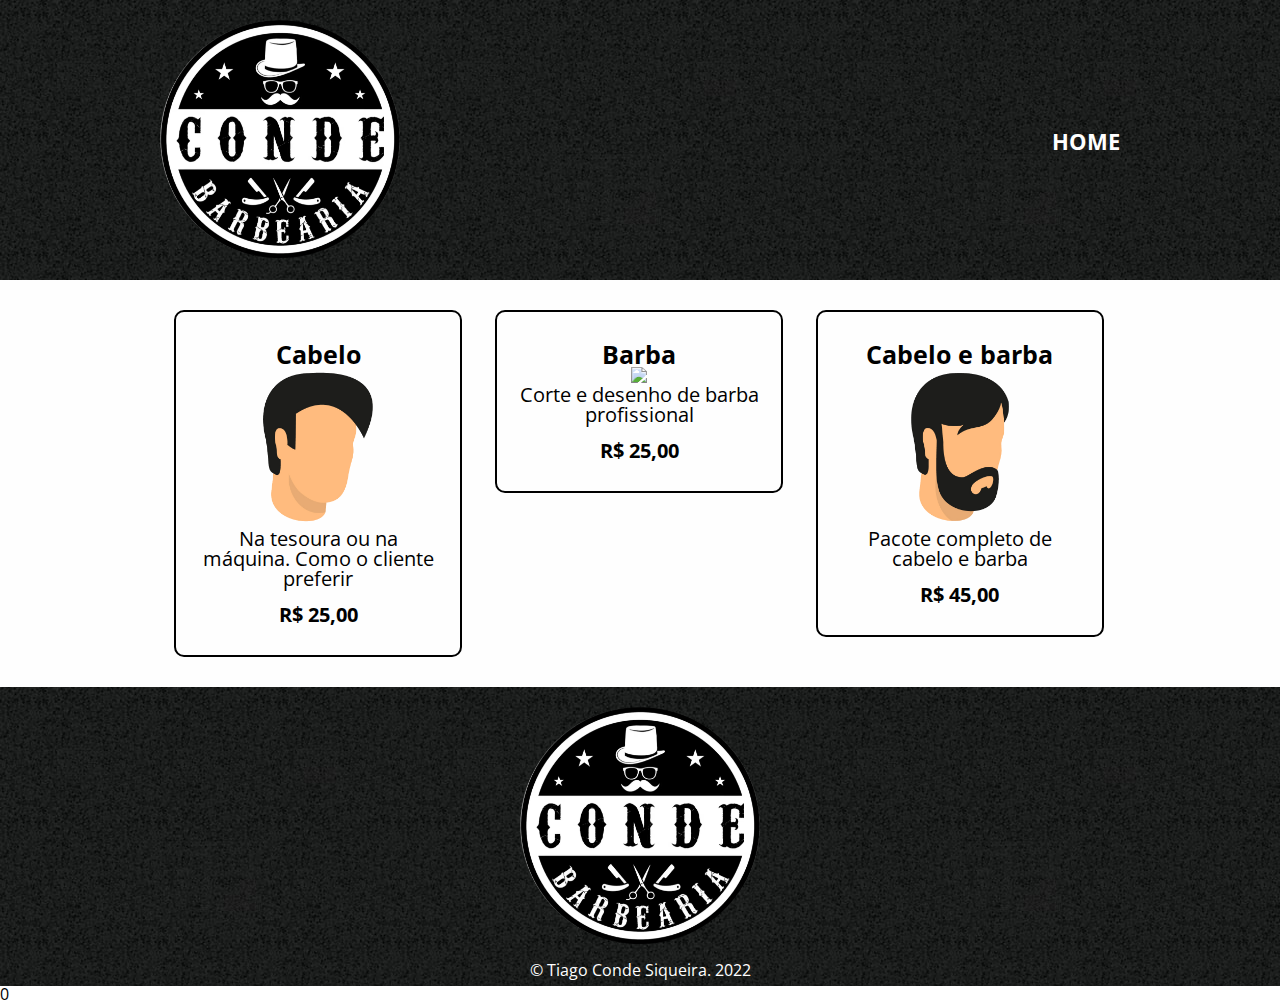
==== src/main/resources/static/product.html @ fcb49cb3 "Initial commit" ====
<!DOCTYPE html>
<html lang="pt-br">
<head>
    <meta charset="UTF-8">
    <meta name="viewport" content="width=device-width">

    <title>Barber Shop</title>
    <link rel="stylesheet" href="css/reset.css">
    <link rel="stylesheet" href="css/style.css">
    <link href="https://fonts.googleapis.com/css2?family=Open+Sans&display=swap" rel="stylesheet"> <!--Font txt-->

    <style>
        .modal {
            display: none;
            position: fixed;
            z-index: 1;
            left: 0;
            top: 0;
            width: 100%;
            height: 100%;
            overflow: auto;
            background-color: rgba(0,0,0,0.8);
        }

        .modal-content {
            background-color: #fefefe;
            margin: 15% auto;
            padding: 20px;
            border: 1px solid #888;
            width: 80%;
            max-width: 600px;
            box-shadow: 0 4px 8px rgba(0,0,0,0.2);
            text-align: center;
            position: relative;
        }

        .close {
            color: #aaa;
            float: right;
            font-size: 28px;
            font-weight: bold;
        }

        .close:hover,
        .close:focus {
            color: black;
            text-decoration: none;
            cursor: pointer;
        }
    </style>
</head>

<body>
<header>
    <div id="box">
        <h1><img src="imgs/logoBarbearia.jpg" alt="logo of Barber Shop"></h1>
        <nav>
            <ul>
                <li><a href="index.html">Home</a></li>
            </ul>
        </nav>
    </div>
</header>
<main>
    <div>
        <ul class="products">
            <li>
                <h2>Cabelo</h2>
                <img src="imgs/Hair.png" onclick="openModal('Cabelo')">
                <p class="product-description">Na tesoura ou na máquina. Como o cliente preferir</p>
                <br>
                <p class="product-price">R$ 25,00</p>
            </li>
            <li>
                <h2>Barba</h2>
                <img src="imgs/Barber.png" onclick="openModal('Barba')">
                <p class="product-description">Corte e desenho de barba profissional</p>
                <br>
                <p class="product-price">R$ 25,00</p>
            </li>
            <li>
                <h2>Cabelo e barba</h2>
                <img src="imgs/Hair and barber.png" onclick="openModal('CabeloBarba')">
                <p class="product-description">Pacote completo de cabelo e barba</p>
                <br>
                <p class="product-price">R$ 45,00</p>
            </li>
        </ul>
    </div>
</main>
<footer>
    <img src="imgs/logoBarbearia.jpg" alt="logo of Barber Shop">
    <p class="copyright">&copy; Tiago Conde Siqueira. 2022</p>
</footer>

<div id="modalCabelo" class="modal">
    <div class="modal-content">
        <span class="close" onclick="closeModal('Cabelo')">&times;</span>
        <h2>Agendar Serviço de Cabelo</h2>
        <form id="formAgendarCabelo">
            <label for="dataCabelo">Data:</label>
            <input type="date" id="dataCabelo" name="dataAgenda" required>

            <label for="horarioCabelo">Horário:</label>
            <input type="time" id="horarioCabelo" name="horaAgenda" required>

            <label for="emailCabelo">Email:</label>
            <input type="text" id="emailCabelo" name="clienteEmail" required>


            <button type="button" onclick="agendarCabelo()">Agendar</button>
        </form>
    </div>
</div>

<!-- Modal para Barba -->
<div id="modalBarba" class="modal">
    <div class="modal-content">
        <span class="close" onclick="closeModal('Barba')">&times;</span>
        <h2>Agendar Serviço de Barba</h2>
        <form id="formAgendarBarba">
            <label for="dataBarba">Data:</label>
            <input type="date" id="dataBarba" name="dataAgenda" required>

            <label for="horarioBarba">Horário:</label>
            <input type="time" id="horarioBarba" name="horaAgenda" required>

            <label for="emailBarba">Email:</label>
            <input type="text" id="emailBarba" name="clienteEmail" required>

            <button type="button" onclick="agendarBarba()">Agendar</button>
        </form>
    </div>
</div>

<div id="modalCabeloBarba" class="modal">
    <div class="modal-content">
        <span class="close" onclick="closeModal('CabeloBarba')">&times;</span>
        <h2>Agendar Serviço de Cabelo e Barba</h2>
        <form id="formAgendarCabeloBarba">
            <label for="dataCabeloBarba">Data:</label>
            <input type="date" id="dataCabeloBarba" name="dataAgenda" required>

            <label for="horarioCabeloBarba">Horário:</label>
            <input type="time" id="horarioCabeloBarba" name="horaAgenda" required>

            <label for="emailCabeloBarba">Email:</label>
            <input type="text" id="emailCabeloBarba" name="clienteEmail" required>

            <button type="button" onclick="agendarCabeloBarba()">Agendar</button>
        </form>
    </div>
</div>

0
<script>
    function openModal(service) {
        var modal = document.getElementById('modal' + service.replace(/ /g, ''));
        modal.style.display = "block";
    }

    function closeModal(service) {
        var modal = document.getElementById('modal' + service.replace(/ /g, ''));
        modal.style.display = "none";
    }

    function agendarCabelo() {
        var data = document.getElementById('dataCabelo').value;
        var horario = document.getElementById('horarioCabelo').value;
        var email = document.getElementById('emailCabelo').value;

        var dataHora = {
            dataAgenda: data,
            horaAgenda: horario,
            clienteEmail: email
        };

        var xhr = new XMLHttpRequest();
        xhr.open("POST", "/agendas/agendar-cabelo");
        xhr.setRequestHeader("Content-Type", "application/json;charset=UTF-8");
        xhr.onload = function () {
            if (xhr.readyState === XMLHttpRequest.DONE) {
                if (xhr.status === 200) {
                    window.location.href = "product.html";
                } else {
                    console.error('Erro ao enviar requisição: ' + xhr.status);
                }
            }
        };
        xhr.send(JSON.stringify(dataHora));
    }

    function agendarBarba() {
        var data = document.getElementById('dataBarba').value;
        var horario = document.getElementById('horarioBarba').value;
        var email = document.getElementById('emailCabelo').value;

        var dataHora = {
            dataAgenda: data,
            horaAgenda: horario,
            clienteEmail: email
        };

        var xhr = new XMLHttpRequest();
        xhr.open("POST", "/agendas/agendar-barba");
        xhr.setRequestHeader("Content-Type", "application/json;charset=UTF-8"); // Definir o Content-Type como application/json
        xhr.onload = function () {
            if (xhr.readyState === XMLHttpRequest.DONE) {
                if (xhr.status === 200) {
                    window.location.href = "product.html";
                } else {
                    console.error('Erro ao enviar requisição: ' + xhr.status);
                }
            }
        };
        xhr.send(JSON.stringify(dataHora));
    }

    function agendarCabeloBarba() {
        var data = document.getElementById('dataCabeloBarba').value;
        var horario = document.getElementById('horarioCabeloBarba').value;
        var email = document.getElementById('emailCabelo').value;

        var dataHora = {
            dataAgenda: data,
            horaAgenda: horario,
            clienteEmail: email
        };

        var xhr = new XMLHttpRequest();
        xhr.open("POST", "/agendas/agendar-cabelo-barba");
        xhr.setRequestHeader("Content-Type", "application/json;charset=UTF-8");
        xhr.onload = function () {
            if (xhr.readyState === XMLHttpRequest.DONE) {
                if (xhr.status === 200) {
                    window.location.href = "product.html";
                } else {
                    console.error('Erro ao enviar requisição: ' + xhr.status);
                }
            }
        };
        xhr.send(JSON.stringify(dataHora));
    }
</script>
</body>
</html>
---- src/main/resources/static/css/style.css ----
header{
    background: url("../imgs/bg.jpg");
    padding: 20px 0px; /*espaço ao redor do elemento dentro das bordas*/
    transition: 0.5s; /*A propriedade abreviada combina quatro das propriedades de transição em uma única propriedade.*/
}

#box{
    position: relative;/*posição de referência do ponto inicial dentro do box*/
    width: 960px;
    margin: 0 auto;
}

#box h1 img{
    width: 15em;
}

body{
    font-family: 'Open Sans', sans-serif; /*Texto da fonte*/
}


nav ul{
    position: absolute; /*posição de referência do ponto inicial com página inteira*/
    top: 110px; /*distância do topo*/
    right: 0px;
}

nav li{
    display: inline; /*é usada para exibir um elemento em linha com o conteúdo que o rodeia.*/
    margin: 0 0 0 15px; /*espaço externo*/
    
}

nav a:hover{ /*mudar o comportamento quando o mouse estiver acima*/
    color: #990011;
    text-decoration: underline;
}

nav a{
    text-transform: uppercase;
    font-weight: bold;
    color: white;
    text-decoration: none;/*text-decoration: none; é uma declaração CSS que é usada para remover a decoração de texto de um elemento.*/
    font-size: 22px;
}

#banner{
    width: 100%;
    display: block;
    margin: auto; 
}

main{
    background: #FEFEFE;
}

.main{
    margin: 30px 2em;

}

.title_main{
    text-align: center;
    font-size: 2em; 
    clear: left; /*clear: left; é uma declaração CSS que é usada para impedir que um elemento flutue à esquerda em relação ao conteúdo que o rodeia.*/
    margin: 15px 0;

}

#cut{ /*Imagem de corte a esquerda da pagina*/
    width: 180px;
    float: left;/*float: left; é uma declaração CSS que é usada para fazer com que um elemento flutue à esquerda em relação ao conteúdo que o rodeia.*/
    margin: 0 10px 0px 0px;/*superior direito inferior esquerdo*/
}

.main p{
    margin: 1em 0;
}

.main strong{
    font-weight: bolder;
}

.local{
    background: linear-gradient(#FEFEFE,#666666)
}

.local{
    text-align: center;
    margin: 2em 0 10px 0;
    font-size: 2em;
}

.local>{
    text-align: center;
    font-size: 1.5em;
    margin-bottom: 20px;
    color: rgba(0, 0, 0, 0.5);
    text-shadow: 2px 2px 2px #777777;
}

.map{
    margin: 30px 30px 0 30px;
}

.products{
    width: 960px;
    margin: 0 auto;
    padding: 30px;
}

.products li{
    display: inline-block;
    text-align: center;
    width: 30%;
    vertical-align: top;
    margin: 0 1.5%;
    padding: 30px 20px; 
    box-sizing: border-box;/* As propriedades width (width) e height (height) incluem o tamanho do preenchimento e o limite da propriedade */ /*não para aumentar o tamanho do elemento*/
    border: 2px solid #000000;/*tamanho/estilo/cor*/
    border-radius: 10px; /* curvatura */
}

.products li:hover{/*mudar o comportamento quando o mouse acabar*/
    border-color: #990011;
}

.products li:active{ /*mudar o comportamento quando o mouse clicar*/
    border-color: #339900;
}

h2{
    font-weight: bold;
    font-size: 25px;
}

.products li > img{
    width: 10em;
}

.products li:hover h2{
    font-size: 35px;
}

.product-description{
    font-size: 20px;

}

.product-price{
    font-size: 20px;
    font-weight: bold;
}


#four{
    width: 100px;
    float: left;
    margin: 15px 30px 0 calc(50% - 150px);
    box-shadow: 10px 10px 5px black;
}

#four:hover{
    opacity: 0.2;
    transition: 1s;
}

#four:active{
    opacity: 1;
}

.benefits-video{
    background: #666666;
    padding-top: 30px;
    transition: 0.5s;
}


.benefits ul{
    background: #666666;
    margin-top: 5px;
    font-size: 20px;
    list-style: square;/*símbolo que fica no lado esquerdo da lista*/
    display: inline-block;
}

.benefits li{
    padding: 5px;
}   

.benefits li:before{ /*li:before é um pseudo-elemento CSS que é usado para inserir conteúdo antes de cada elemento li.*/
    content: "👍";
}

.benefits li:first-child{/*li:first-child é um seletor CSS que seleciona o primeiro elemento li de um conjunto de elementos li.*/
    font-style: italic;
}

.benefits li::first-letter{/*li::first-letter é um seletor CSS que seleciona o primeiro caractere de cada elemento li. Ele é usado para estilizar o primeiro caractere de cada elemento li de forma diferente do restante do texto.*/
    font-style: normal;
}

.benefits li:nth-child(3){/*li:nth-child(3) é um seletor CSS que seleciona o terceiro elemento li de um conjunto de elementos li. */
    font-weight: bold;    
}

.video{
    width: 560px;
    margin: 0 auto;
    padding: 30px
    
}
#imgfrente{
    border: 2px solid white;
    border-radius: 5% 5% 5% 5%;
}
#banner_below{
    width: 100%;
    height: 700px;
    border: 5px solid black;
    
}

footer{
    text-align: center;
    background: url("../imgs/bg.jpg");
    line-height: 2;
    margin-top: 0px;   
}

footer img{
    margin-top: 20px;
    width: 15em;
}

.copyright{
    color: #FFFFFF;
}

#h1contato{
    text-align: center
    
}


.input-pattern{
    display: block;
    padding: 10px 0;
    position: relative;
    width: 100%;
    margin: 10px 0;
}

.checkbox{
    margin: 20px 0px;
}

#numerozap{
    color: white;
}

#email{
    color: white;
}

#iconwhatsapp{
    width: 16px;
    height: 16px;
}

#iconinstagram{
    width: 18px;
    height: 18px;
}

#iconemail{
    width: 20px;
    height: 20px;
}

#instagram{
    color: white;
}

@media screen and (max-width: 960px){/*Responsivo*/
    #box, .local, header, .main, body, .video, .map{
        width: auto;
    }
    nav ul{
        position: static;
    }
    #box, .benefits, #four{
        text-align: center;
        margin: 0;
        float: unset;
    }

    .benefits li{
        text-align:start;
    }

    .main{
        margin: 30px 2em;
    }
    #cut{
        margin: 5px 10px 0px 0px;
    }

    .products{
        width: auto;
    }

    .products li{
        text-align: center;
        display: inline-block;
        width: 100%;
        margin: 30px auto;
        padding: 0 0; 
        box-sizing: border-box;
        border: 2px solid #000000;
        border-radius: 10px; 
    }

    .products h2{
        margin: 10px 0;
    }

    .products li > img{
        width: 8em;
    }
    
    .product-description{
        margin: 0 20px 0 20px;
    }

    .product-price{
        margin-bottom: 10px;
    }

    
}
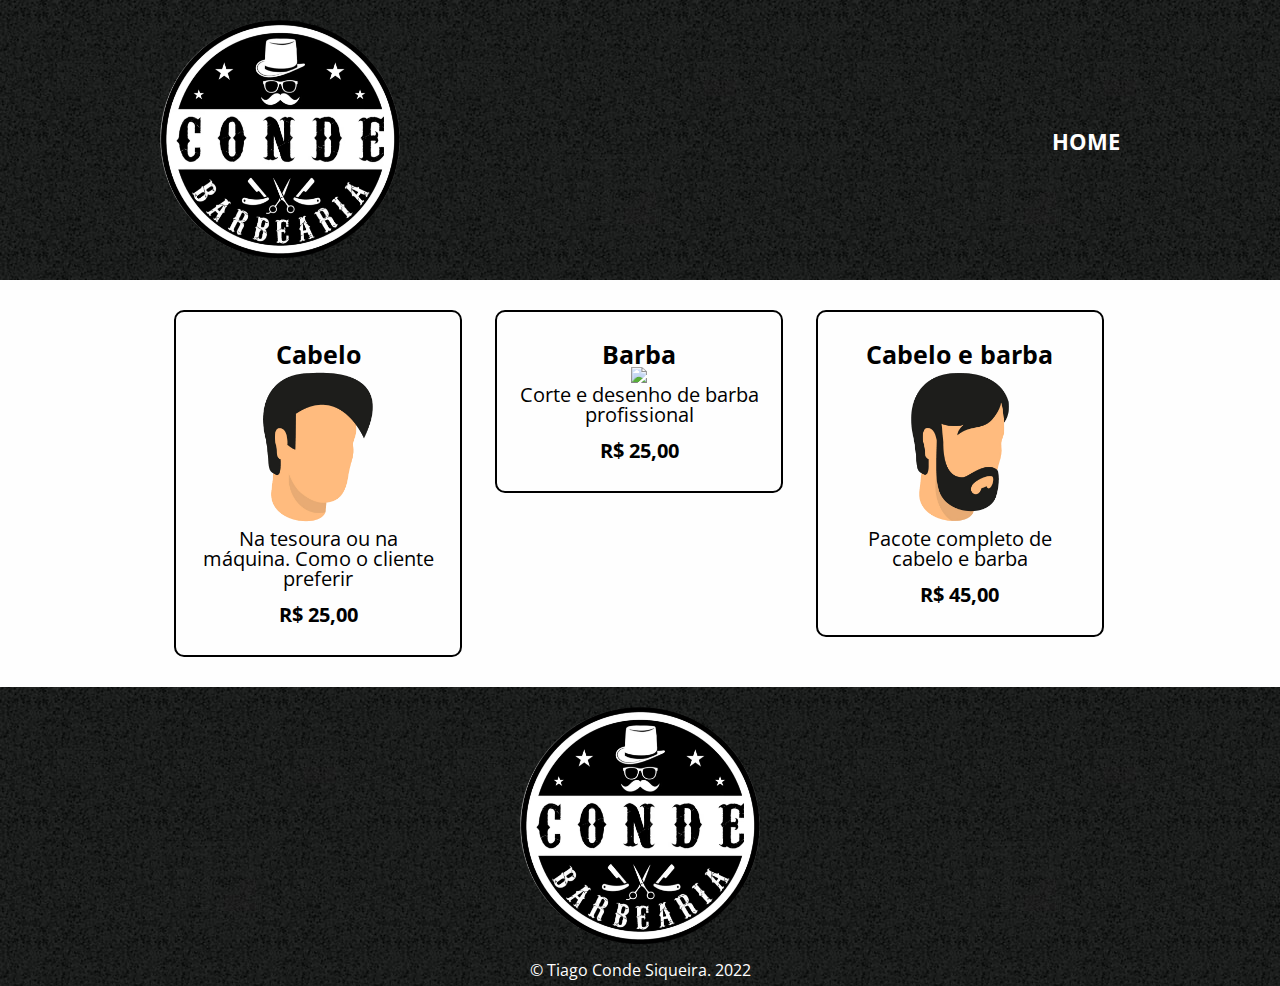
==== commit 099d16b3: "Versão Beta" ====
--- a/src/main/resources/static/product.html
+++ b/src/main/resources/static/product.html
@@ -3,53 +3,13 @@
 <head>
     <meta charset="UTF-8">
     <meta name="viewport" content="width=device-width">
-
     <title>Barber Shop</title>
     <link rel="stylesheet" href="css/reset.css">
     <link rel="stylesheet" href="css/style.css">
+    <link rel="stylesheet" href="css/product.css">
     <link href="https://fonts.googleapis.com/css2?family=Open+Sans&display=swap" rel="stylesheet"> <!--Font txt-->
 
-    <style>
-        .modal {
-            display: none;
-            position: fixed;
-            z-index: 1;
-            left: 0;
-            top: 0;
-            width: 100%;
-            height: 100%;
-            overflow: auto;
-            background-color: rgba(0,0,0,0.8);
-        }
-
-        .modal-content {
-            background-color: #fefefe;
-            margin: 15% auto;
-            padding: 20px;
-            border: 1px solid #888;
-            width: 80%;
-            max-width: 600px;
-            box-shadow: 0 4px 8px rgba(0,0,0,0.2);
-            text-align: center;
-            position: relative;
-        }
-
-        .close {
-            color: #aaa;
-            float: right;
-            font-size: 28px;
-            font-weight: bold;
-        }
-
-        .close:hover,
-        .close:focus {
-            color: black;
-            text-decoration: none;
-            cursor: pointer;
-        }
-    </style>
 </head>
-
 <body>
 <header>
     <div id="box">
@@ -87,6 +47,10 @@
             </li>
         </ul>
     </div>
+
+    <div id="agendas">
+
+    </div>
 </main>
 <footer>
     <img src="imgs/logoBarbearia.jpg" alt="logo of Barber Shop">
@@ -97,7 +61,7 @@
     <div class="modal-content">
         <span class="close" onclick="closeModal('Cabelo')">&times;</span>
         <h2>Agendar Serviço de Cabelo</h2>
-        <form id="formAgendarCabelo">
+        <center><form id="formAgendarCabelo">
             <label for="dataCabelo">Data:</label>
             <input type="date" id="dataCabelo" name="dataAgenda" required>
 
@@ -107,9 +71,8 @@
             <label for="emailCabelo">Email:</label>
             <input type="text" id="emailCabelo" name="clienteEmail" required>
 
-
             <button type="button" onclick="agendarCabelo()">Agendar</button>
-        </form>
+        </form></center>
     </div>
 </div>
 
@@ -118,7 +81,7 @@
     <div class="modal-content">
         <span class="close" onclick="closeModal('Barba')">&times;</span>
         <h2>Agendar Serviço de Barba</h2>
-        <form id="formAgendarBarba">
+        <center><form id="formAgendarBarba">
             <label for="dataBarba">Data:</label>
             <input type="date" id="dataBarba" name="dataAgenda" required>
 
@@ -129,7 +92,7 @@
             <input type="text" id="emailBarba" name="clienteEmail" required>
 
             <button type="button" onclick="agendarBarba()">Agendar</button>
-        </form>
+        </form></center>
     </div>
 </div>
 
@@ -137,7 +100,7 @@
     <div class="modal-content">
         <span class="close" onclick="closeModal('CabeloBarba')">&times;</span>
         <h2>Agendar Serviço de Cabelo e Barba</h2>
-        <form id="formAgendarCabeloBarba">
+        <center><form id="formAgendarCabeloBarba">
             <label for="dataCabeloBarba">Data:</label>
             <input type="date" id="dataCabeloBarba" name="dataAgenda" required>
 
@@ -148,99 +111,35 @@
             <input type="text" id="emailCabeloBarba" name="clienteEmail" required>
 
             <button type="button" onclick="agendarCabeloBarba()">Agendar</button>
-        </form>
+        </form></center>
     </div>
 </div>
 
-0
-<script>
-    function openModal(service) {
-        var modal = document.getElementById('modal' + service.replace(/ /g, ''));
-        modal.style.display = "block";
-    }
+<div id="modalEditarAgenda" class="modal">
+    <div class="modal-content">
+        <span class="close" onclick="closeModal('EditarAgenda')">&times;</span>
+        <h2>Editar Agenda</h2>
+        <center><form id="formEditarAgenda">
+            <input type="hidden" id="idAgenda" name="idAgenda">
 
-    function closeModal(service) {
-        var modal = document.getElementById('modal' + service.replace(/ /g, ''));
-        modal.style.display = "none";
-    }
+            <label for="servico">Serviço:</label>
+            <input type="text" id="servico" name="servico" required>
 
-    function agendarCabelo() {
-        var data = document.getElementById('dataCabelo').value;
-        var horario = document.getElementById('horarioCabelo').value;
-        var email = document.getElementById('emailCabelo').value;
+            <label for="dataAgendaEditar">Data:</label>
+            <input type="date" id="dataAgendaEditar" name="dataAgenda" required>
 
-        var dataHora = {
-            dataAgenda: data,
-            horaAgenda: horario,
-            clienteEmail: email
-        };
+            <label for="horarioAgendaEditar">Horário:</label>
+            <input type="time" id="horarioAgendaEditar" name="horaAgenda" required>
 
-        var xhr = new XMLHttpRequest();
-        xhr.open("POST", "/agendas/agendar-cabelo");
-        xhr.setRequestHeader("Content-Type", "application/json;charset=UTF-8");
-        xhr.onload = function () {
-            if (xhr.readyState === XMLHttpRequest.DONE) {
-                if (xhr.status === 200) {
-                    window.location.href = "product.html";
-                } else {
-                    console.error('Erro ao enviar requisição: ' + xhr.status);
-                }
-            }
-        };
-        xhr.send(JSON.stringify(dataHora));
-    }
+            <label for="emailAgendaEditar">Email:</label>
+            <p id="emailAgendaEditar" name="clienteEmail"></p>
 
-    function agendarBarba() {
-        var data = document.getElementById('dataBarba').value;
-        var horario = document.getElementById('horarioBarba').value;
-        var email = document.getElementById('emailCabelo').value;
+            <button type="button" onclick="salvarEdicao()">Salvar Alterações</button>
+        </form></center>
+    </div>
+</div>
 
-        var dataHora = {
-            dataAgenda: data,
-            horaAgenda: horario,
-            clienteEmail: email
-        };
+<script src="js/product.js"></script>
 
-        var xhr = new XMLHttpRequest();
-        xhr.open("POST", "/agendas/agendar-barba");
-        xhr.setRequestHeader("Content-Type", "application/json;charset=UTF-8"); // Definir o Content-Type como application/json
-        xhr.onload = function () {
-            if (xhr.readyState === XMLHttpRequest.DONE) {
-                if (xhr.status === 200) {
-                    window.location.href = "product.html";
-                } else {
-                    console.error('Erro ao enviar requisição: ' + xhr.status);
-                }
-            }
-        };
-        xhr.send(JSON.stringify(dataHora));
-    }
-
-    function agendarCabeloBarba() {
-        var data = document.getElementById('dataCabeloBarba').value;
-        var horario = document.getElementById('horarioCabeloBarba').value;
-        var email = document.getElementById('emailCabelo').value;
-
-        var dataHora = {
-            dataAgenda: data,
-            horaAgenda: horario,
-            clienteEmail: email
-        };
-
-        var xhr = new XMLHttpRequest();
-        xhr.open("POST", "/agendas/agendar-cabelo-barba");
-        xhr.setRequestHeader("Content-Type", "application/json;charset=UTF-8");
-        xhr.onload = function () {
-            if (xhr.readyState === XMLHttpRequest.DONE) {
-                if (xhr.status === 200) {
-                    window.location.href = "product.html";
-                } else {
-                    console.error('Erro ao enviar requisição: ' + xhr.status);
-                }
-            }
-        };
-        xhr.send(JSON.stringify(dataHora));
-    }
-</script>
 </body>
-</html>+</html>
--- a/src/main/resources/static/css/style.css
+++ b/src/main/resources/static/css/style.css
@@ -1,11 +1,11 @@
 header{
     background: url("../imgs/bg.jpg");
-    padding: 20px 0px; /*espaço ao redor do elemento dentro das bordas*/
-    transition: 0.5s; /*A propriedade abreviada combina quatro das propriedades de transição em uma única propriedade.*/
+    padding: 20px 0px;
+    transition: 0.5s;
 }
 
 #box{
-    position: relative;/*posição de referência do ponto inicial dentro do box*/
+    position: relative;
     width: 960px;
     margin: 0 auto;
 }
@@ -15,23 +15,21 @@
 }
 
 body{
-    font-family: 'Open Sans', sans-serif; /*Texto da fonte*/
-}
-
+    font-family: 'Open Sans', sans-serif;
+}
 
 nav ul{
-    position: absolute; /*posição de referência do ponto inicial com página inteira*/
-    top: 110px; /*distância do topo*/
+    position: absolute;
+    top: 110px;
     right: 0px;
 }
 
 nav li{
-    display: inline; /*é usada para exibir um elemento em linha com o conteúdo que o rodeia.*/
-    margin: 0 0 0 15px; /*espaço externo*/
-    
-}
-
-nav a:hover{ /*mudar o comportamento quando o mouse estiver acima*/
+    display: inline;
+    margin: 0 0 0 15px;
+}
+
+nav a:hover{
     color: #990011;
     text-decoration: underline;
 }
@@ -40,14 +38,14 @@
     text-transform: uppercase;
     font-weight: bold;
     color: white;
-    text-decoration: none;/*text-decoration: none; é uma declaração CSS que é usada para remover a decoração de texto de um elemento.*/
+    text-decoration: none;
     font-size: 22px;
 }
 
 #banner{
     width: 100%;
     display: block;
-    margin: auto; 
+    margin: auto;
 }
 
 main{
@@ -56,21 +54,19 @@
 
 .main{
     margin: 30px 2em;
-
 }
 
 .title_main{
     text-align: center;
-    font-size: 2em; 
-    clear: left; /*clear: left; é uma declaração CSS que é usada para impedir que um elemento flutue à esquerda em relação ao conteúdo que o rodeia.*/
+    font-size: 2em;
+    clear: left;
     margin: 15px 0;
-
-}
-
-#cut{ /*Imagem de corte a esquerda da pagina*/
+}
+
+#cut{
     width: 180px;
-    float: left;/*float: left; é uma declaração CSS que é usada para fazer com que um elemento flutue à esquerda em relação ao conteúdo que o rodeia.*/
-    margin: 0 10px 0px 0px;/*superior direito inferior esquerdo*/
+    float: left;
+    margin: 0 10px 0px 0px;
 }
 
 .main p{
@@ -82,7 +78,7 @@
 }
 
 .local{
-    background: linear-gradient(#FEFEFE,#666666)
+    background: linear-gradient(#FEFEFE,#666666);
 }
 
 .local{
@@ -115,17 +111,17 @@
     width: 30%;
     vertical-align: top;
     margin: 0 1.5%;
-    padding: 30px 20px; 
-    box-sizing: border-box;/* As propriedades width (width) e height (height) incluem o tamanho do preenchimento e o limite da propriedade */ /*não para aumentar o tamanho do elemento*/
-    border: 2px solid #000000;/*tamanho/estilo/cor*/
-    border-radius: 10px; /* curvatura */
-}
-
-.products li:hover{/*mudar o comportamento quando o mouse acabar*/
+    padding: 30px 20px;
+    box-sizing: border-box;
+    border: 2px solid #000000;
+    border-radius: 10px;
+}
+
+.products li:hover{
     border-color: #990011;
 }
 
-.products li:active{ /*mudar o comportamento quando o mouse clicar*/
+.products li:active{
     border-color: #339900;
 }
 
@@ -144,14 +140,12 @@
 
 .product-description{
     font-size: 20px;
-
 }
 
 .product-price{
     font-size: 20px;
     font-weight: bold;
 }
-
 
 #four{
     width: 100px;
@@ -175,57 +169,56 @@
     transition: 0.5s;
 }
 
-
 .benefits ul{
     background: #666666;
     margin-top: 5px;
     font-size: 20px;
-    list-style: square;/*símbolo que fica no lado esquerdo da lista*/
+    list-style: square;
     display: inline-block;
 }
 
 .benefits li{
     padding: 5px;
-}   
-
-.benefits li:before{ /*li:before é um pseudo-elemento CSS que é usado para inserir conteúdo antes de cada elemento li.*/
+}
+
+.benefits li:before{
     content: "👍";
 }
 
-.benefits li:first-child{/*li:first-child é um seletor CSS que seleciona o primeiro elemento li de um conjunto de elementos li.*/
+.benefits li:first-child{
     font-style: italic;
 }
 
-.benefits li::first-letter{/*li::first-letter é um seletor CSS que seleciona o primeiro caractere de cada elemento li. Ele é usado para estilizar o primeiro caractere de cada elemento li de forma diferente do restante do texto.*/
+.benefits li::first-letter{
     font-style: normal;
 }
 
-.benefits li:nth-child(3){/*li:nth-child(3) é um seletor CSS que seleciona o terceiro elemento li de um conjunto de elementos li. */
-    font-weight: bold;    
+.benefits li:nth-child(3){
+    font-weight: bold;
 }
 
 .video{
     width: 560px;
     margin: 0 auto;
-    padding: 30px
-    
-}
+    padding: 30px;
+}
+
 #imgfrente{
     border: 2px solid white;
     border-radius: 5% 5% 5% 5%;
 }
+
 #banner_below{
     width: 100%;
     height: 700px;
     border: 5px solid black;
-    
 }
 
 footer{
     text-align: center;
     background: url("../imgs/bg.jpg");
     line-height: 2;
-    margin-top: 0px;   
+    margin-top: 0px;
 }
 
 footer img{
@@ -238,10 +231,8 @@
 }
 
 #h1contato{
-    text-align: center
-    
-}
-
+    text-align: center;
+}
 
 .input-pattern{
     display: block;
@@ -282,7 +273,7 @@
     color: white;
 }
 
-@media screen and (max-width: 960px){/*Responsivo*/
+@media screen and (max-width: 960px){
     #box, .local, header, .main, body, .video, .map{
         width: auto;
     }
@@ -315,10 +306,10 @@
         display: inline-block;
         width: 100%;
         margin: 30px auto;
-        padding: 0 0; 
+        padding: 0 0;
         box-sizing: border-box;
         border: 2px solid #000000;
-        border-radius: 10px; 
+        border-radius: 10px;
     }
 
     .products h2{
@@ -328,7 +319,7 @@
     .products li > img{
         width: 8em;
     }
-    
+
     .product-description{
         margin: 0 20px 0 20px;
     }
@@ -336,6 +327,65 @@
     .product-price{
         margin-bottom: 10px;
     }
-
-    
-}
+}
+
+.register {
+    display: flex;
+    flex-direction: column;
+    justify-content: center;
+    align-items: center;
+    min-height: 100vh;
+    background-color: #686464;
+}
+
+.register h1 {
+    margin-bottom: 20px;
+    font-size: 24px;
+    color: black;
+}
+
+form {
+    display: flex;
+    flex-direction: column;
+    align-items: center;
+    width: 100%;
+    max-width: 400px;
+    padding: 20px;
+    box-shadow: 0 0 10px rgba(0, 0, 0, 0.1);
+    background-color: #fff;
+    border-radius: 10px;
+}
+
+form label {
+    width: 100%;
+    margin-top: 10px;
+}
+
+form input {
+    width: 100%;
+    padding: 10px;
+    margin-top: 5px;
+    border: 1px solid #ccc;
+    border-radius: 5px;
+}
+
+form button {
+    width: 100%;
+    padding: 10px;
+    margin-top: 20px;
+    background-color: #990011;
+    color: #fff;
+    border: none;
+    border-radius: 5px;
+    cursor: pointer;
+    font-size: 16px;
+}
+
+form button:hover {
+    background-color: #77000e;
+}
+
+form h3{
+    margin-top: 20px;
+    padding: 5px;
+}
--- a/src/main/resources/static/css/product.css
+++ b/src/main/resources/static/css/product.css
@@ -0,0 +1,64 @@
+.modal {
+    display: none;
+    position: fixed;
+    z-index: 1;
+    left: 0;
+    top: 0;
+    width: 100%;
+    height: 100%;
+    overflow: auto;
+    background-color: rgba(0,0,0,0.8);
+}
+
+.modal-content {
+    background-color: #fefefe;
+    margin: 15% auto;
+    padding: 20px;
+    border: 1px solid #888;
+    width: 80%;
+    max-width: 600px;
+    box-shadow: 0 4px 8px rgba(0,0,0,0.2);
+    text-align: center;
+    position: relative;
+}
+
+.close {
+    color: #aaa;
+    float: right;
+    font-size: 28px;
+    font-weight: bold;
+}
+
+.close:hover,
+.close:focus {
+    color: black;
+    text-decoration: none;
+    cursor: pointer;
+}
+
+.agenda-item {
+    margin: 20px auto;
+    padding: 10px;
+    background-color: grey;
+    border: 1px solid #ccc;
+    border-radius: 6px;
+    box-shadow: 0 2px 4px rgba(0, 0, 0, 0.1);
+    max-width: 600px;
+    min-width: 300px;
+}
+
+.agenda-item h3 {
+    font-size: 1.5em;
+    margin-bottom: 10px;
+}
+
+.agenda-item p {
+    font-size: 1.2em;
+    margin-bottom: 5px;
+}
+
+#agendas {
+    display: flex;
+    flex-direction: column;
+    align-items: center;
+}